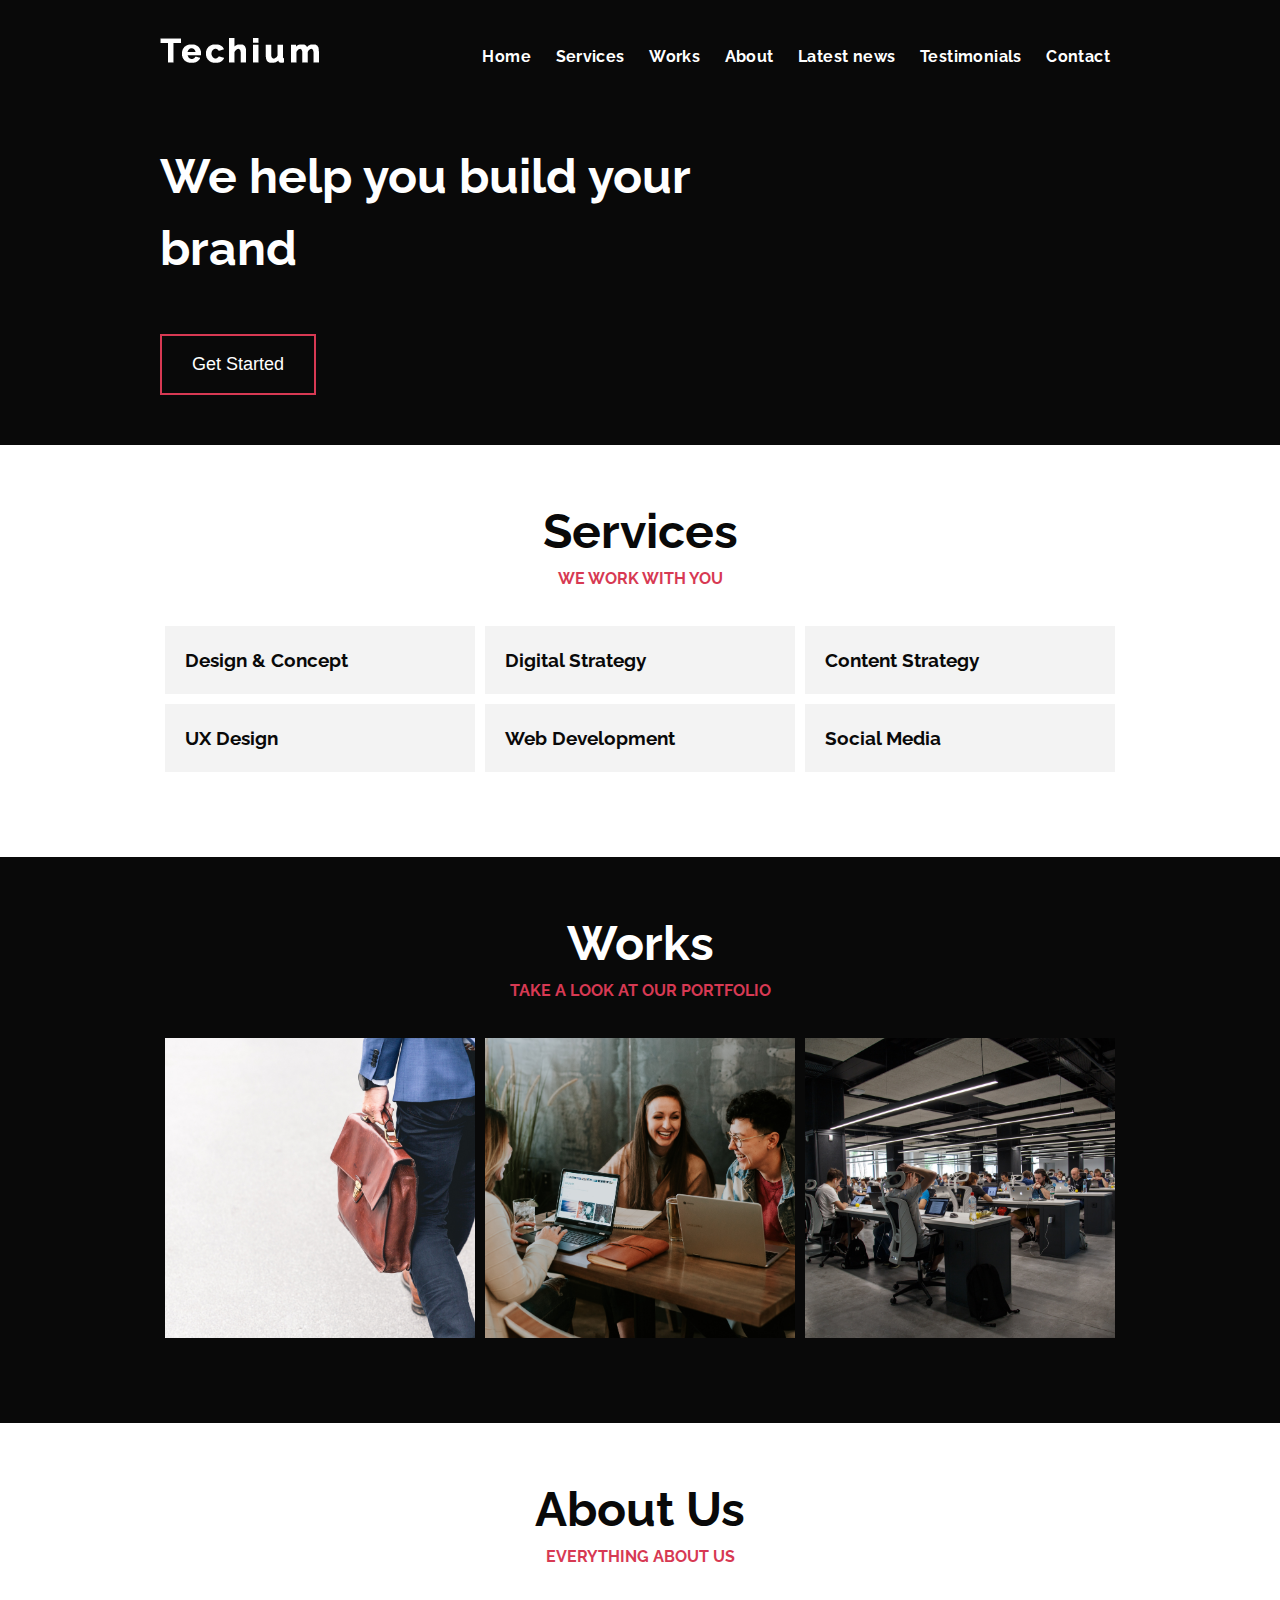
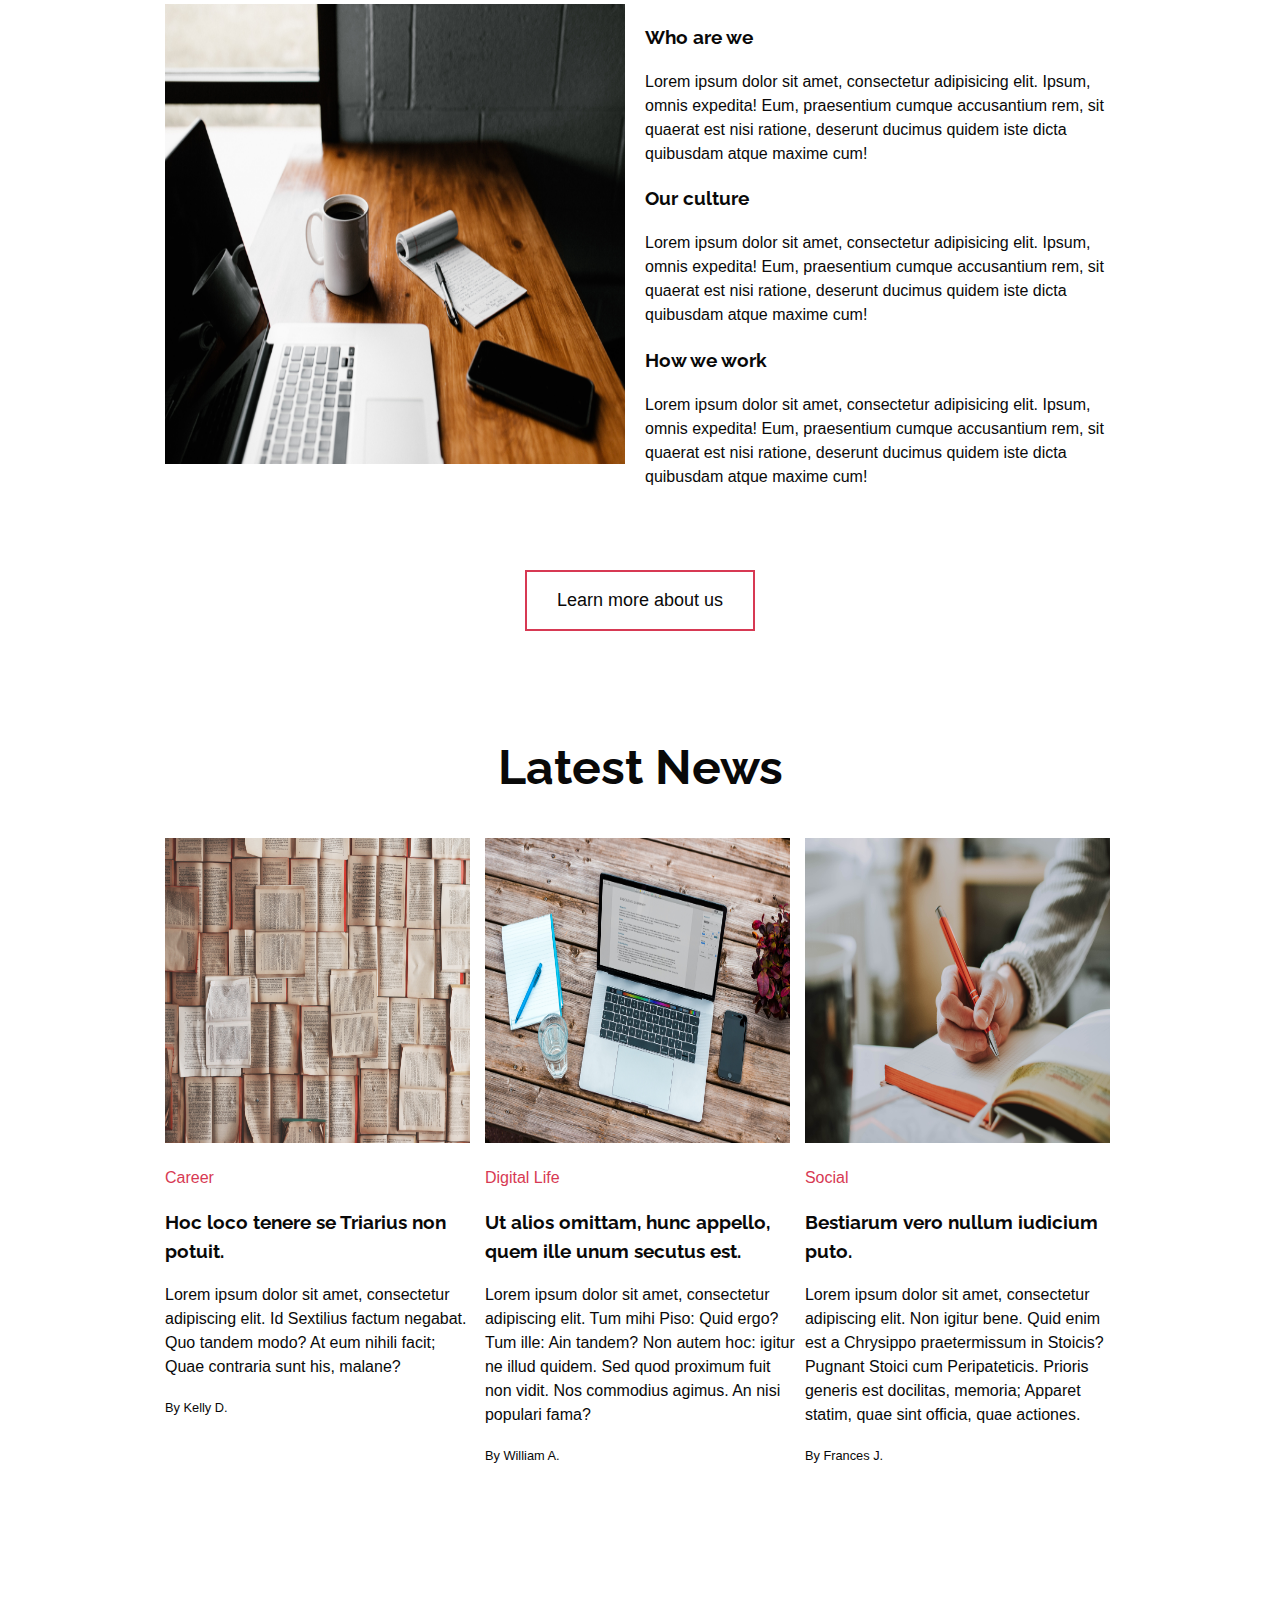
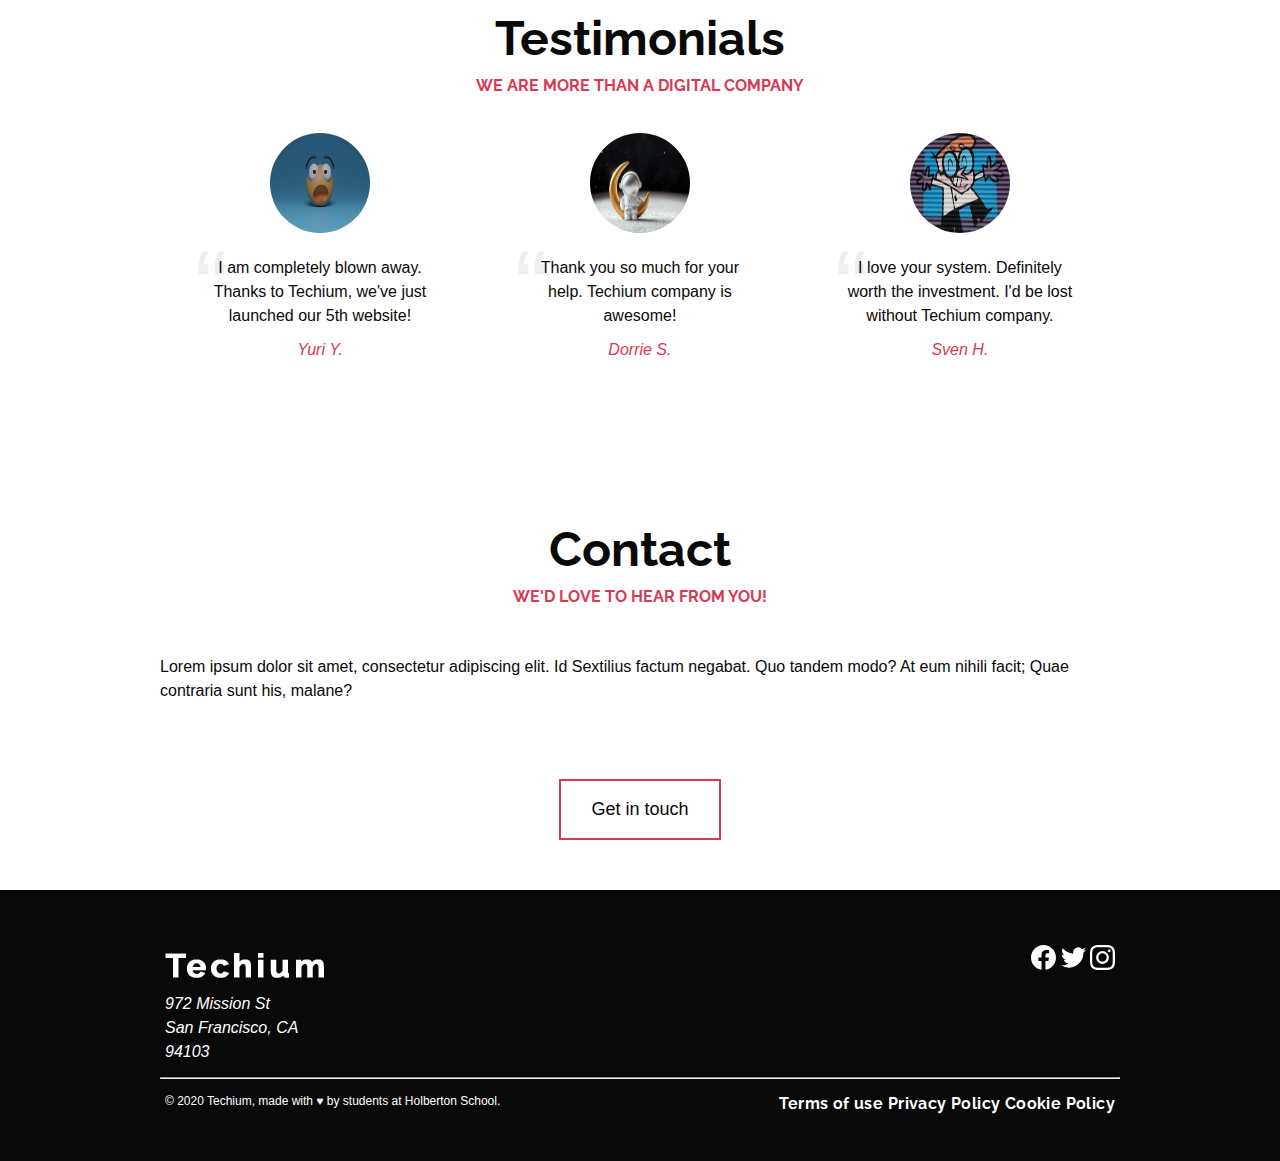
==== 0x02-CSS_advanced/index.html @ 077ae386 "developer tools task" ====
<!DOCTYPE html>
<html lang="en" dir="ltr">
  <head>
    <meta charset="utf-8">
    <meta name="viewport" content="width=device-width, initial-scale=1, viewport-fit=cover">
    <title>Homepage - Techium</title>
    <meta name="description" content="Description of the page less than 150 characters">
    <link rel="icon" type="image/png" href="images/favicon.jpg">
    <link href="https://fonts.googleapis.com/css?family=Open+Sans:400,700|Raleway:700&display=swap" rel="stylesheet">
    <link rel='stylesheet' href='./styles/32-style.css'>
  </head>
  <body>
    <!-- Header -->
    <header class="header" data-section-theme="dark">
      <div class="container">
        <div class="header-logo">
          <a href="#">
            <img src="images/logo-white.png" alt="Techium logo" width="160" height="40">
          </a>
        </div>
        <nav class="navbar-menu">
          <ul class="nav">
            <li class="nav-item">
              <a href="#" class="nav-link">Home</a>
            </li>
            <li class="nav-item">
              <a href="#services" class="nav-link">Services</a>
            </li>
            <li class="nav-item">
              <a href="#works" class="nav-link">Works</a>
            </li>
            <li class="nav-item">
              <a href="#about" class="nav-link">About</a>
            </li>
            <li class="nav-item">
              <a href="#latest_news" class="nav-link">Latest news</a>
            </li>
            <li class="nav-item">
              <a href="#testimonials" class="nav-link">Testimonials</a>
            </li>
            <li class="nav-item">
              <a href="#contact" class="nav-link">Contact</a>
            </li>
          </ul>
        </nav>
      </div>
    </header>
    <!-- Main -->
    <main>
      <h1 class="visually-hidden">Homepage</h1>
      <!-- Hero section -->
      <section class="section-hero" data-section-theme="dark">
        <div class="container">
          <div class="section-body">
            <section class="section-inner">
              <h2 class="section-title">We help you build your brand</h2>
              <a href="#" class="button">Get Started</a>
            </section>
          </div>
        </div>
      </section>
      <!-- Services section -->
      <section id="services" class="section">
        <div class="container">
          <header class="section-header">
            <h2 class="section-title">Services</h2>
            <p class="section-tagline">We work with you</p>
          </header>
          <div class="section-body">
            <ul class="row">
              <li class="col-1-3">
                <div class="card-services">
                  <h3 class="card-title"><a href="#">Design & Concept</a></h3>
                </div>
              </li>
              <li class="col-1-3">
                <div class="card-services">
                  <h3 class="card-title"><a href="#">Digital Strategy</a></h3>
                </div>
              </li>
              <li class="col-1-3">
                <div class="card-services">
                  <h3 class="card-title"><a href="#">Content Strategy</a></h3>
                </div>
              </li>
            </ul>
            <ul class="row">
              <li class="col-1-3">
                <div class="card-services">
                  <h3 class="card-title"><a href="#">UX Design</a></h3>
                </div>
              </li>
              <li class="col-1-3">
                <div class="card-services">
                  <h3 class="card-title"><a href="#">Web Development</a></h3>
                </div>
              </li>
              <li class="col-1-3">
                <div class="card-services">
                  <h3 class="card-title"><a href="#">Social Media</a></h3>
                </div>
              </li>
            </ul>
          </div>
        </div>
      </section>
      <!-- Works section -->
      <section id="works" class="section" data-section-theme="dark">
        <div class="container">
          <header class="section-header">
            <h2 class="section-title">Works</h2>
            <p class="section-tagline">Take a look at our portfolio</p>
          </header>
          <div class="section-body">
            <ul class="row">
              <li class="col-1-3">
                <article class="card-work">
                  <div class="card-outer">
                    <div class="card-image">
                      <img src="images/pic-work-01.jpg" alt="">
                    </div>
                    <div class="card-inner">
                      <h3 class="card-title"><a href="#">Interior Design</a></h3>
                    </div>
                  </div>
                </article>
              </li>
              <li class="col-1-3">
                <article class="card-work">
                  <div class="card-outer">
                    <div class="card-image">
                      <img src="images/pic-work-02.jpg" alt="">
                    </div>
                    <div class="card-inner">
                      <h3 class="card-title"><a href="#">Web Development</a></h3>
                    </div>
                  </div>
                </article>
              </li>
              <li class="col-1-3">
                <article class="card-work">
                  <div class="card-outer">
                    <div class="card-image">
                      <img src="images/pic-work-03.jpg" alt="">
                    </div>
                    <div class="card-inner">
                      <h3 class="card-title"><a href="#">Personal Development</a></h3>
                    </div>
                  </div>
                </article>
              </li>
            </ul>
          </div>
        </div>
      </section>
      <!-- About Us section -->
      <section id="about" class="section">
        <div class="container">
          <header class="section-header">
            <h2 class="section-title">About Us</h2>
            <p class="section-tagline">Everything about us</p>
          </header>
          <div class="section-body">
            <div class="row">
              <div class="col-1-2">
                <img src="images/pic-about-01.jpg" alt="" width="460" height="460">
              </div>
              <div class="col-1-2">
                <h3>Who are we</h3>
                <p>Lorem ipsum dolor sit amet, consectetur adipisicing elit. Ipsum, omnis expedita! Eum, praesentium cumque accusantium rem, sit quaerat est nisi ratione, deserunt ducimus quidem iste dicta quibusdam atque maxime cum!</p>
                <h3>Our culture</h3>
                <p>Lorem ipsum dolor sit amet, consectetur adipisicing elit. Ipsum, omnis expedita! Eum, praesentium cumque accusantium rem, sit quaerat est nisi ratione, deserunt ducimus quidem iste dicta quibusdam atque maxime cum!</p>
                <h3>How we work</h3>
                <p>Lorem ipsum dolor sit amet, consectetur adipisicing elit. Ipsum, omnis expedita! Eum, praesentium cumque accusantium rem, sit quaerat est nisi ratione, deserunt ducimus quidem iste dicta quibusdam atque maxime cum!</p>
              </div>
            </div>
          </div>
          <div class="section-footer">
            <a href="#" class="button">Learn more about us</a>
          </div>
        </div>
      </section>
      <!-- Latest news section -->
      <section id="latest_news" class="section">
        <div class="container">
          <header class="section-header">
            <h2 class="section-title">Latest News</h2>
          </header>
          <div class="section-body">
            <ul class="row">
              <li class="col-1-3">
                <article class="card-blog">
                  <div>
                    <img src="images/pic-article-01.jpg" alt="" width="305" height="305">
                  </div>
                  <p class="card-category">Career</p>
                  <h3><a href="#">Hoc loco tenere se Triarius non potuit.</a></h3>
                  <p>Lorem ipsum dolor sit amet, consectetur adipiscing elit. Id Sextilius factum negabat. Quo tandem modo? At eum nihili facit; Quae contraria sunt his, malane?</p>
                  <small>By Kelly D.</small>
                </article>
              </li>
              <li class="col-1-3">
                <article class="card-blog">
                  <div>
                    <img src="images/pic-article-02.jpg" alt="" width="305" height="305">
                  </div>
                  <p class="card-category">Digital Life</p>
                  <h3><a href="#">Ut alios omittam, hunc appello, quem ille unum secutus est.</a></h3>
                  <p>Lorem ipsum dolor sit amet, consectetur adipiscing elit. Tum mihi Piso: Quid ergo? Tum ille: Ain tandem? Non autem hoc: igitur ne illud quidem. Sed quod proximum fuit non vidit. Nos commodius agimus. An nisi populari fama?</p>
                  <small>By William A.</small>
                </article>
              </li>
              <li class="col-1-3">
                <article class="card-blog">
                  <div>
                    <img src="images/pic-article-03.jpg" alt="" width="305" height="305">
                  </div>
                  <p class="card-category">Social</p>
                  <h3><a href="#">Bestiarum vero nullum iudicium puto.</a></h3>
                  <p>Lorem ipsum dolor sit amet, consectetur adipiscing elit. Non igitur bene. Quid enim est a Chrysippo praetermissum in Stoicis? Pugnant Stoici cum Peripateticis. Prioris generis est docilitas, memoria; Apparet statim, quae sint officia, quae actiones.</p>
                  <small>By Frances J.</small>
                </article>
              </li>
            </ul>
          </div>
        </div>
      </section>
      <!-- Testimonials section -->
      <section id="testimonials" class="section">
        <div class="container">
          <header class="section-header">
            <h2 class="section-title">Testimonials</h2>
            <p class="section-tagline">We are more than a digital company</p>
          </header>
          <div class="section-body">
            <ul class="row">
              <li class="col-1-3">
                <article class="card-testimonial">
                  <img src="images/pic-person-01.jpg" alt="Yuri Y. avatar" width="100" height="100" class="card-avatar">
                  <blockquote class="card-quote">
                    <p>I am completely blown away. Thanks to Techium, we've just launched our 5th website!
                      <cite>Yuri Y.</cite>
                    </p>
                  </blockquote>
                </article>
              </li>
              <li class="col-1-3">
                <article class="card-testimonial">
                  <img src="images/pic-person-02.jpg" alt="Dorrie S. avatar" width="100" height="100" class="card-avatar">
                  <blockquote class="card-quote">
                    <p>Thank you so much for your help. Techium company is awesome!
                      <cite>Dorrie S.</cite>
                    </p>
                  </blockquote>
                </article>
              </li>
              <li class="col-1-3">
                <article class="card-testimonial">
                  <img src="images/pic-person-03.jpg" alt="Sven H. avatar" width="100" height="100" class="card-avatar">
                  <blockquote class="card-quote">
                    <p>I love your system. Definitely worth the investment. I'd be lost without Techium company.
                      <cite>Sven H.</cite>
                    </p>
                  </blockquote>
                </article>
              </li>
            </ul>
          </div>
        </div>
      </section>
      <!-- Contact section -->
      <section id="contact" class="section">
        <div class="container">
          <header class="section-header">
            <h2 class="section-title">Contact</h2>
            <p class="section-tagline">We'd love to hear from you!</p>
          </header>
          <div class="section-body">
            <p>Lorem ipsum dolor sit amet, consectetur adipiscing elit. Id Sextilius factum negabat. Quo tandem modo? At eum nihili facit; Quae contraria sunt his, malane?</p>
          </div>
          <div class="section-footer">
            <a href="#" class="button">Get in touch</a>
          </div>
        </div>
      </section>
            </main>
    <!-- Footer -->
    <footer class="footer" data-section-theme="dark">
      <div  class="container">
        <div class="row">
          <div class="col-1-2">
            <img src="images/logo-white.png" alt="Techium logo" width="160" height="40">
            <address class="footer-address">
              972 Mission St<br>
              San Francisco, CA<br>
              94103
            </address>
          </div>
          <div class="col-1-2">
            <ul class="social nav">
              <li class="social-item nav-item">
                <a href="https://www.facebook.com/HolbertonSchool/" class="social-link">
                  <svg viewbox="0 0 24 24" xmlns="http://www.w3.org/2000/svg" width="25" height="25">
                    <title>
                      Facebook icon
                    </title>
                    <path d="M23.998 12c0-6.628-5.372-12-11.999-12C5.372 0 0 5.372 0 12c0 5.988 4.388 10.952 10.124 11.852v-8.384H7.078v-3.469h3.046V9.356c0-3.008 1.792-4.669 4.532-4.669 1.313 0 2.686.234 2.686.234v2.953H15.83c-1.49 0-1.955.925-1.955 1.874V12h3.328l-.532 3.469h-2.796v8.384c5.736-.9 10.124-5.864 10.124-11.853z"/>
                  </svg>
                </a>
              </li>
              <li class="social-item nav-item">
                <a href="https://twitter.com/holbertonschool" class="social-link">
                  <svg viewbox="0 0 24 24" xmlns="http://www.w3.org/2000/svg" width="25" height="25">
                    <title>
                      Twitter icon
                    </title>
                    <path d="M23.954 4.569a10 10 0 0 1-2.825.775 4.958 4.958 0 0 0 2.163-2.723c-.951.555-2.005.959-3.127 1.184a4.92 4.92 0 0 0-8.384 4.482C7.691 8.094 4.066 6.13 1.64 3.161a4.822 4.822 0 0 0-.666 2.475c0 1.71.87 3.213 2.188 4.096a4.904 4.904 0 0 1-2.228-.616v.061a4.923 4.923 0 0 0 3.946 4.827 4.996 4.996 0 0 1-2.212.085 4.937 4.937 0 0 0 4.604 3.417 9.868 9.868 0 0 1-6.102 2.105c-.39 0-.779-.023-1.17-.067a13.995 13.995 0 0 0 7.557 2.209c9.054 0 13.999-7.496 13.999-13.986 0-.209 0-.42-.015-.63a9.936 9.936 0 0 0 2.46-2.548l-.047-.02z"/>
                  </svg>
                </a>
              </li>
              <li class="social-item nav-item">
                <a href="https://www.instagram.com/holbertonschool/" class="social-link">
                  <svg viewbox="0 0 24 24" xmlns="http://www.w3.org/2000/svg" width="25" height="25">
                    <title>
                      Instagram icon
                    </title>
                    <path d="M12 0C8.74 0 8.333.015 7.053.072 5.775.132 4.905.333 4.14.63c-.789.306-1.459.717-2.126 1.384S.935 3.35.63 4.14C.333 4.905.131 5.775.072 7.053.012 8.333 0 8.74 0 12s.015 3.667.072 4.947c.06 1.277.261 2.148.558 2.913a5.885 5.885 0 0 0 1.384 2.126A5.868 5.868 0 0 0 4.14 23.37c.766.296 1.636.499 2.913.558C8.333 23.988 8.74 24 12 24s3.667-.015 4.947-.072c1.277-.06 2.148-.262 2.913-.558a5.898 5.898 0 0 0 2.126-1.384 5.86 5.86 0 0 0 1.384-2.126c.296-.765.499-1.636.558-2.913.06-1.28.072-1.687.072-4.947s-.015-3.667-.072-4.947c-.06-1.277-.262-2.149-.558-2.913a5.89 5.89 0 0 0-1.384-2.126A5.847 5.847 0 0 0 19.86.63c-.765-.297-1.636-.499-2.913-.558C15.667.012 15.26 0 12 0zm0 2.16c3.203 0 3.585.016 4.85.071 1.17.055 1.805.249 2.227.415.562.217.96.477 1.382.896.419.42.679.819.896 1.381.164.422.36 1.057.413 2.227.057 1.266.07 1.646.07 4.85s-.015 3.585-.074 4.85c-.061 1.17-.256 1.805-.421 2.227a3.81 3.81 0 0 1-.899 1.382 3.744 3.744 0 0 1-1.38.896c-.42.164-1.065.36-2.235.413-1.274.057-1.649.07-4.859.07-3.211 0-3.586-.015-4.859-.074-1.171-.061-1.816-.256-2.236-.421a3.716 3.716 0 0 1-1.379-.899 3.644 3.644 0 0 1-.9-1.38c-.165-.42-.359-1.065-.42-2.235-.045-1.26-.061-1.649-.061-4.844 0-3.196.016-3.586.061-4.861.061-1.17.255-1.814.42-2.234.21-.57.479-.96.9-1.381.419-.419.81-.689 1.379-.898.42-.166 1.051-.361 2.221-.421 1.275-.045 1.65-.06 4.859-.06l.045.03zm0 3.678a6.162 6.162 0 1 0 0 12.324 6.162 6.162 0 1 0 0-12.324zM12 16c-2.21 0-4-1.79-4-4s1.79-4 4-4 4 1.79 4 4-1.79 4-4 4zm7.846-10.405a1.441 1.441 0 0 1-2.88 0 1.44 1.44 0 0 1 2.88 0z"/>
                  </svg>
                </a>
              </li>
            </ul>
          </div>
        </div>
        <hr>
        <div class="row">
          <div class="col-1-2">
            <p class="footer-copyright">© 2020 Techium, made with ♥ by students at Holberton School.</p>
          </div>
          <div class="col-1-2">
            <ul class="footer-nav nav">
              <li class="footer-nav-item nav-item">
                <a href="#" class="footer-nav-link">Terms of use</a>
              </li>
              <li class="footer-nav-item nav-item">
                <a href="#" class="footer-nav-link">Privacy Policy</a>
              </li>
              <li class="footer-nav-item nav-item">
                <a href="#" class="footer-nav-link">Cookie Policy</a>
              </li>
            </ul>
          </div>
        </div>
      </div>
    </footer>
  </body>
</html>
---- 0x02-CSS_advanced/styles/32-style.css ----
/*! normalize.css v8.0.1 | MIT License | github.com/necolas/normalize.css */html{line-height:1.15;-webkit-text-size-adjust:100%}body{margin:0}main{display:block}h1{font-size:2em;margin:.67em 0}hr{box-sizing:content-box;height:0;overflow:visible}pre{font-family:monospace,monospace;font-size:1em}a{background-color:transparent}abbr[title]{border-bottom:none;text-decoration:underline;text-decoration:underline dotted}b,strong{font-weight:bolder}code,kbd,samp{font-family:monospace,monospace;font-size:1em}small{font-size:80%}sub,sup{font-size:75%;line-height:0;position:relative;vertical-align:baseline}sub{bottom:-.25em}sup{top:-.5em}img{border-style:none}button,input,optgroup,select,textarea{font-family:inherit;font-size:100%;line-height:1.15;margin:0}button,input{overflow:visible}button,select{text-transform:none}[type=button],[type=reset],[type=submit],button{-webkit-appearance:button}[type=button]::-moz-focus-inner,[type=reset]::-moz-focus-inner,[type=submit]::-moz-focus-inner,button::-moz-focus-inner{border-style:none;padding:0}[type=button]:-moz-focusring,[type=reset]:-moz-focusring,[type=submit]:-moz-focusring,button:-moz-focusring{outline:1px dotted ButtonText}fieldset{padding:.35em .75em .625em}legend{box-sizing:border-box;color:inherit;display:table;max-width:100%;padding:0;white-space:normal}progress{vertical-align:baseline}textarea{overflow:auto}[type=checkbox],[type=radio]{box-sizing:border-box;padding:0}[type=number]::-webkit-inner-spin-button,[type=number]::-webkit-outer-spin-button{height:auto}[type=search]{-webkit-appearance:textfield;outline-offset:-2px}[type=search]::-webkit-search-decoration{-webkit-appearance:none}::-webkit-file-upload-button{-webkit-appearance:button;font:inherit}details{display:block}summary{display:list-item}template{display:none}[hidden]{display:none}
/*# sourceMappingURL=normalize.min.css.map */

:root {
    --color-primary: #d73953;
    --color-black: #090909;
    --color-white: #ffffff;
    --color-light-grey: #f3f3f3;
    --color-dark-grey: #353535;
    --text-color: var(--color-black);
    --font-family-base: "Open Sans, Helvetica Neue", Helvetica, Arial, sans-serif;
    --font-family-title: "Raleway", "Helvetica Neue", Helvetica, Arial, sans-serif;
    --font-size-small: 1.2rem;
    --font-size-medium: 1.6rem;
    --font-size-large: 1.8rem;
    --font-size-x-large: 2.3rem;
    --font-size-xx-large: 4.8rem;
    --font-weight-regular: 400;
    --font-weight-bold: 700;
    --line-height-small:1.2;
    --line-height-base:1.5;
    --line-height-big:1.8;
    --section-header-align: center;
    --section-tagline-transform:uppercase;
    --section-tagline-margin: 0;
    --section-title-margin: 0;
    --section-title-color: var(--color-black);
    --section-padding: 5rem 0;
    --section-header-padding: 0 0 3rem;
    --section-body-padding: 0 0 3rem;
    --section-footer-padding: 3rem 0 0;
    --section-footer-align: center;
    --footer-padding: 5rem 0 1rem;
    --nav-item-font-family: var(--font-family-title);
    --nav-item-font-weight: var(--font-weight-bold);
    --nav-item-font-size: var(--font-size-medium);
    --nav-item-letter-spacing: 0.04rem;
    --nav-item-display: inline-block;
    --nav-item-margin: 0 0 3rem 0;
    --nav-item-link-hover: var(--color-white);
    --button-display: inline-block;
    --button-padding: 1.5rem 3rem;
    --button-border: 0.2rem solid var(--color-primary);
    --button-color: var(--color-black);
    --button-text-decoration: none;
    --button-font-size: var(--font-size-large);
    --button-hover-color: var(--color-white);
    --button-hover-text-decoration: none;
    --button-hover-background: var(--color-primary);
    --header-padding: 4rem 0 0;
    --header-logo-position: relative;
    --header-logo-link-display: inline-block;
    --header-logo-link-position: absolute;
    --header-logo-link-top: -1rem;
    --header-logo-link-left: 0;
    --transition-duration: .3s;
    --transition-cubic-bezier: cubic-bezier(0.17, 0.67, 0, 1.01);
}

*, *::after, *::before {
    box-sizing: border-box;
}

html {
    scroll-behavior: smooth;
    font-size: 62.5%;
}

body {
    color: var(--text-color);
    font-family: var(--font-family-base);
    font-size: var(--font-size-medium);
    font-weight: var(--font-weight-regular);
    line-height: var(--line-height-base);
}

a {
    color: var(--text-color);
    text-decoration: none;
}

h1, h2, h3, h4, h5, h6 {
    font-family: var(--font-family-title);
    font-weight: var(--font-weight-bold);
}

a:link {
    color: var(--text-color);
    text-decoration: none;
}

a:visited {
    font-style: italic;
}

a:hover {
    text-decoration:underline;
}

a:active {
    background-color: var(--color-light-grey);
}

.button {
    display: var(--button-display);
    padding: var(--button-padding);
    border: var(--button-border);
    font-size: var(--button-font-size);
    color: var(--button-color);
    text-decoration: var(--button-text-decoration);
}

.button:hover {
    color: var(--button-hover-color);
    text-decoration: var(--button-hover-text-decoration);
    background-color: var(--button-hover-background);
    transition-duration: var(--transition-duration);
    transition-property: color, background-color;
}

.visually-hidden {
    display: none;
}

.card-category {
    color: var(--color-primary);
}

.card-services .card-title {
    margin: 0;
}

.card-services a {
    display: block;
    padding: 2rem;
    background-color: var(--color-light-grey);
}

.card-services a:hover {
    color: var(--color-white);
    background-color: var(--color-primary);
    text-decoration: none;
}

.navbar-menu {
    float: right;
}

.nav {
    margin: 0;
    padding: 0;
    list-style-type: none;
    text-align: center;
}

.nav .nav-item {
    font-family: var(--nav-item-font-family);
    font-weight: var(--nav-item-font-weight);
    font-size: var(--nav-item-font-size);
    letter-spacing: var(--nav-item-letter-spacing);
    display: var(--nav-item-display);
    margin: var(--nav-item-margin);
}

.nav .nav-link {
    display: block;
    padding: 0.5rem 1rem;
}

.nav .nav-link:hover {
    color: var(--nav-item-link-hover);
}

.nav .nav-link::before {
    content: "";
    position: absolute;
    top: 0;
    left: 0;
    background-color: var(--color-white);
    width: 0;
    height: 0.2rem;
    transition: var(--transition-duration) var(--transition-cubic-bezier);
}

.nav .nav-item:hover .nav-link::before {
    background-color: var(--color-primary);
    width: 100%;
}

.section-title {
    font-family: var(--font-family-title);
    font-size: var(--font-size-xx-large);
    font-weight: var(--font-weight-bold);
    margin: var(--section-title-margin);
    color: var(--section-title-color);
}

.section-tagline {
    color: var(--color-primary);
    font-family: var(--font-family-title);
    font-weight: var(--font-weight-bold);
    text-transform: var(--section-tagline-transform);
    margin: var(--section-tagline-margin);
}

ul.row {
    margin: 0;
    padding: 0;
    list-style-type: none;
}

.col-1-3 {
    width: 33.33%;
}

.col-1-2 {
    width: 50%;
}

[class^='col-'] {
    float: left;
    padding: 0.5rem;
}

.section {
    padding: var(--section-padding);
}

.section-header {
    text-align: var(--section-header-align);
    padding: var(--section-header-padding);
}

.section-body {
    padding: var(--section-body-padding);
}

.section-footer {
    padding: var(--section-footer-padding);
    text-align: var(--section-footer-align);
}

.container {
    width: 960px;
    margin-left: auto;
    margin-right: auto;
}

.footer {
    padding: var(--footer-padding);
}

.footer-copyright {
    margin: 0;
    font-size: var(--font-size-small);
    color: var(--text-color);
}

.footer ul {
    text-align: right;
}

.row::after {
    content:"";
    display: table;
    clear: both;
}


[data-section-theme="dark"] {
    --text-color: var(--color-white);
    --section-title-color: var(--color-white);
    --button-color: var(--color-white);
    background-color: var(--color-black);
}

.footer-address {
    color: var(--text-color);
}

.social-link {
    display: block;
}

.social-link > svg {
    fill: var(--text-color);
}

.card-testimonial {
    text-align: center;
}

.card-testimonial .card-avatar {
    border-radius: 50%;
    width: 10rem;
    height: 10rem;
}

.card-testimonial .card-quote cite {
    display: block;
    padding-top: 1rem;
    color: var(--color-primary);
}

.section-hero {
    background-size: 90rem auto;
}

.section-hero .section-title {
    margin-bottom: 5rem;
}

.section-hero .section-inner {
    padding: 10rem 40rem 2rem 0;
}

.header-logo {
    position: var(--header-logo-position);
}

.header-logo a {
    display: var(--header-logo-link-display);
    position: var(--header-logo-link-position);
    top:var(--header-logo-link-top);
    left: var(--header-logo-link-left);
}

.header {
    padding: var(--header-padding);
}

.card-work .card-outer {
    position: relative;
    overflow: hidden;
}

.card-work .card-image img {
    height: 30rem;
    width: 100%;
    object-fit: cover;
    vertical-align: bottom;
}

.card-work .card-inner {
    position: absolute;
    top: -0.1rem;
    left: -0.1rem;
    right: -0.1rem;
    z-index: 1;
    transition: var(--transition-duration) var(--transition-cubic-bezier);
}

.card-work:hover .card-image {
    transform: scale(1.2);
    transition: var(--transition-duration) var(--transition-cubic-bezier);
}


.card-work:hover .card-inner {
    background-color: rgba(0, 0, 0, 0.7);
}

.card-work .card-title {
    text-align: center;
    margin: 0;
    opacity: 0;
    height: 100%;
    position: relative;
}

.card-work .card-title a {
    display: block;
    text-decoration: none;
    padding-top: 45%;
}

.card-work .card-title a::after {
    position: absolute;
    top: 0;
    right: 0;
    left: 0;
    bottom: 0;
    content: "";
}

.card-testimonial .card-quote cite {
    display: block;
    padding-top: 1rem;
    color: var(--color-primary);
}

.card-testimonial .card-quote {
    position: relative;
}

.card-work:hover .card-title {
opacity: 1;
}

.card-work:hover .card-outer {
    transform: scale(0.95);
}


.card-testimonial .card-quote::before {
    content: "\201C";
    position: absolute;
    top: -4.5rem;
    left: -1rem;
    color: #efeded;
    font-size: 10rem;
    z-index: -1;
}
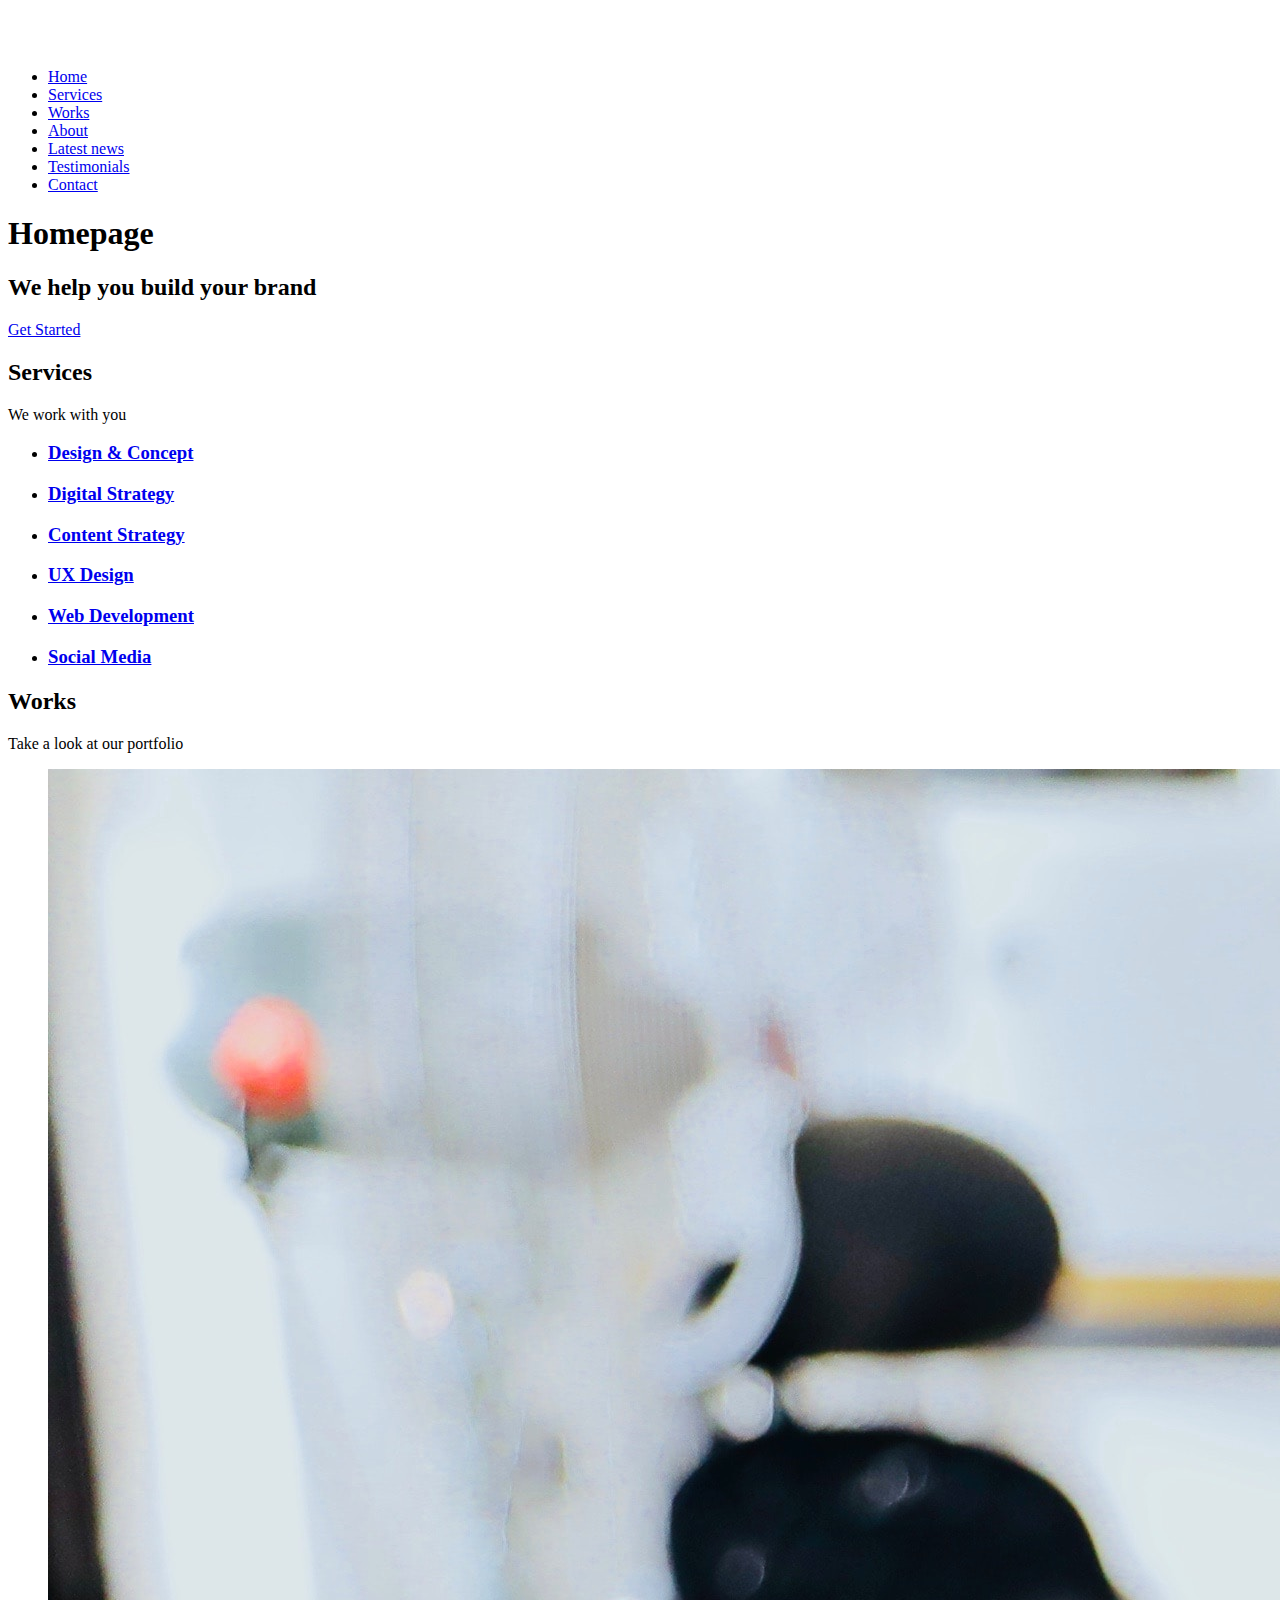
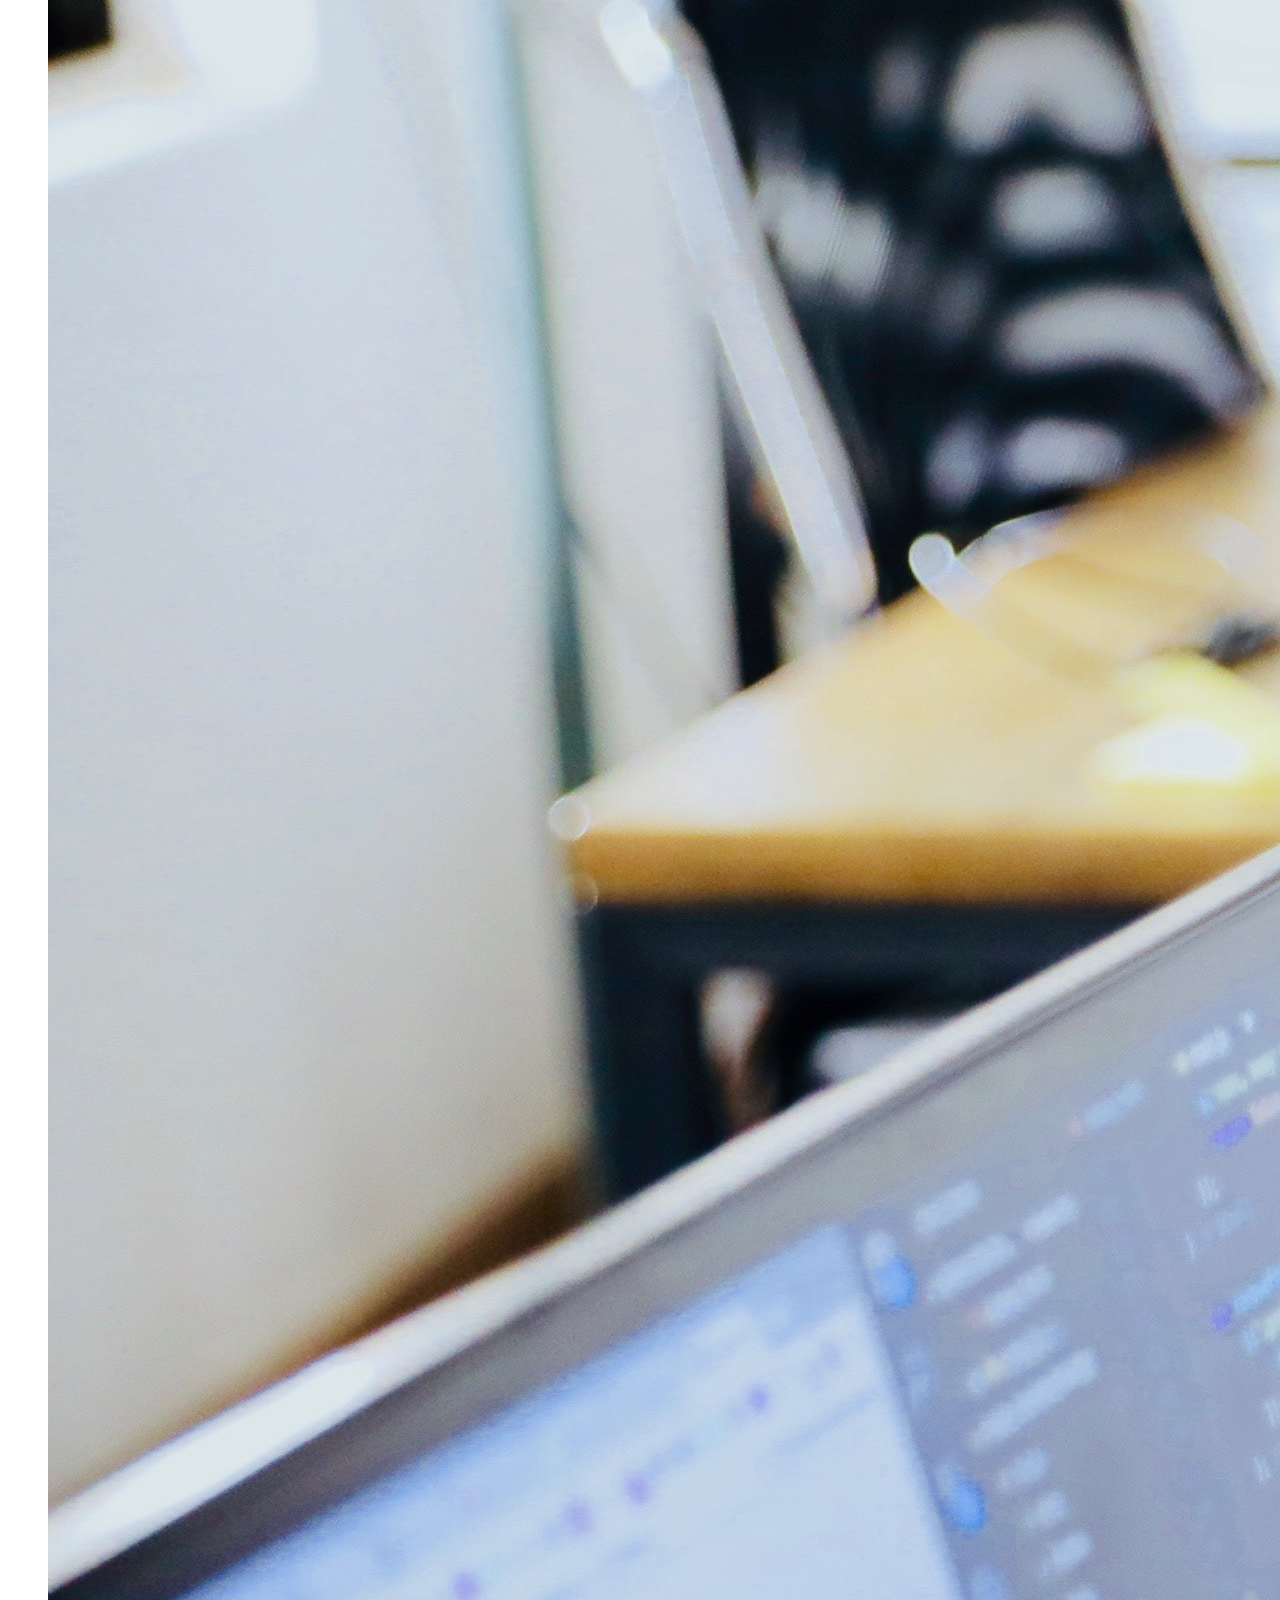
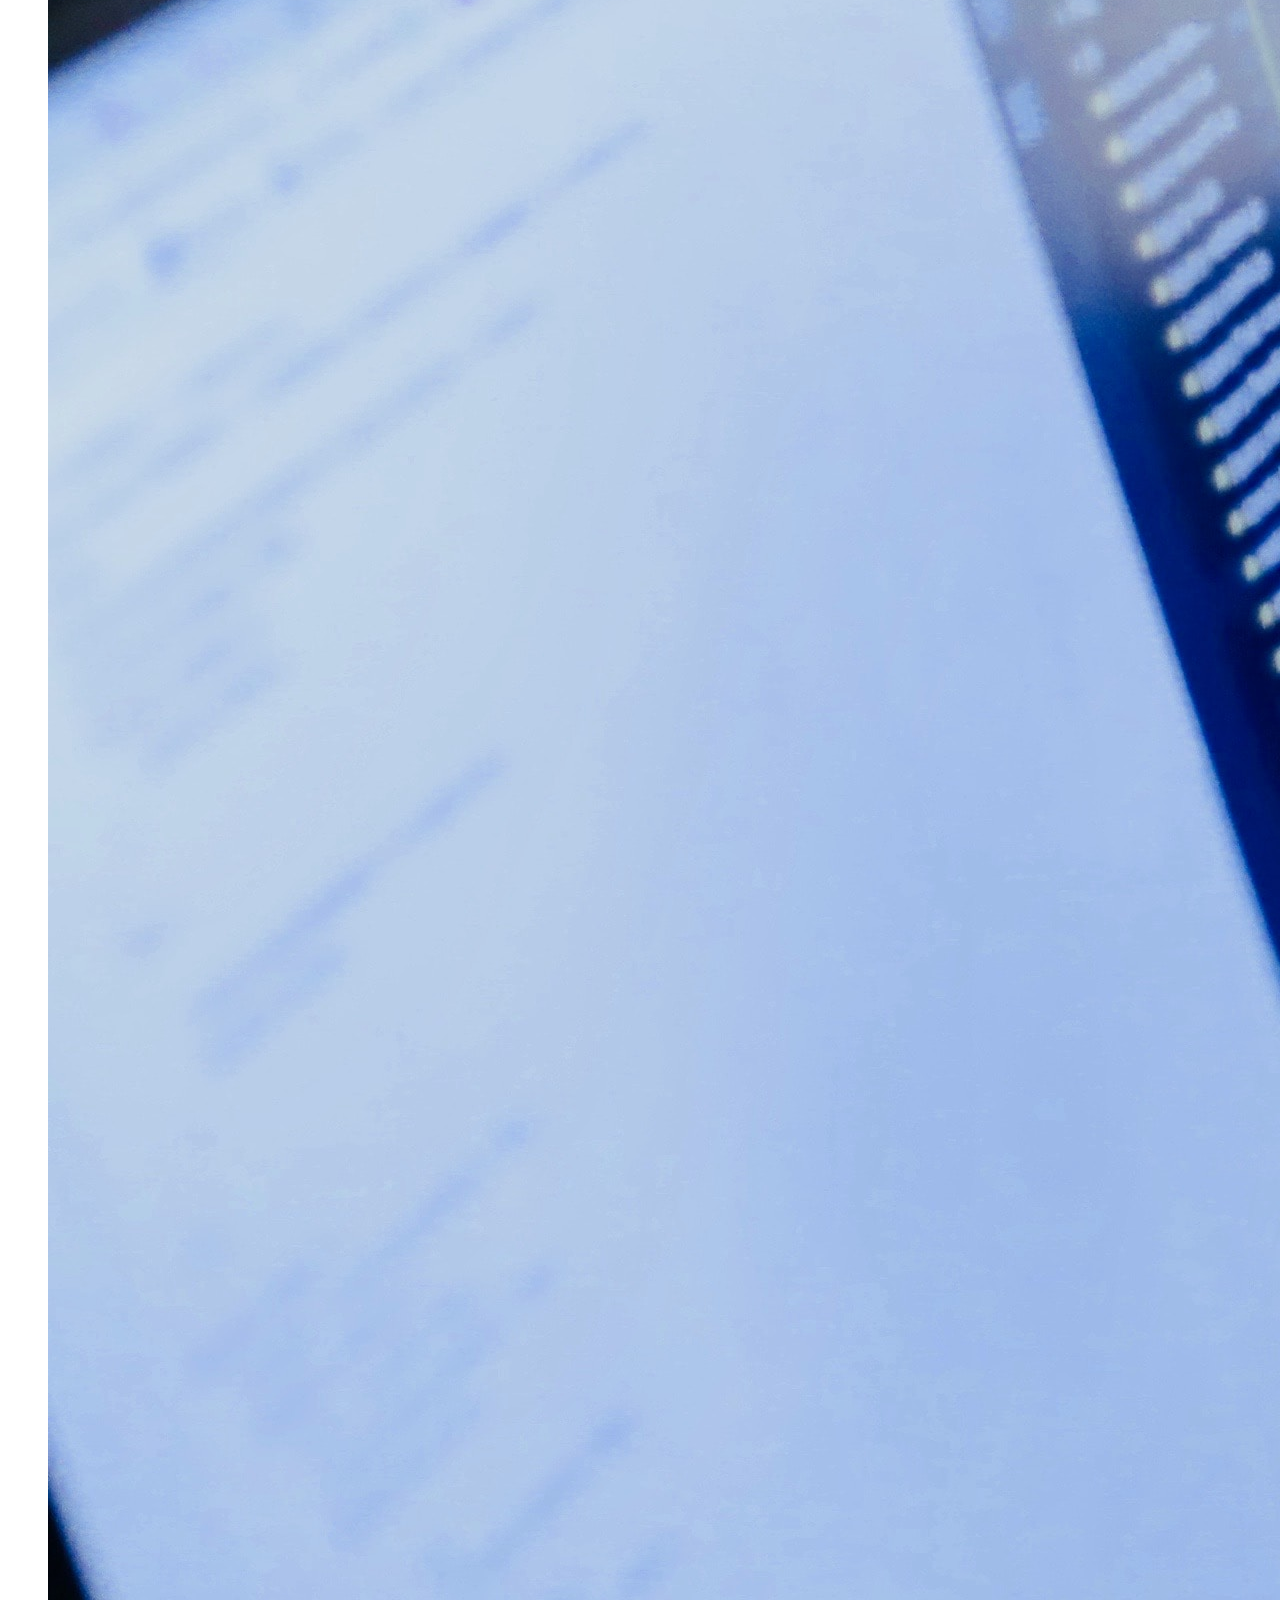
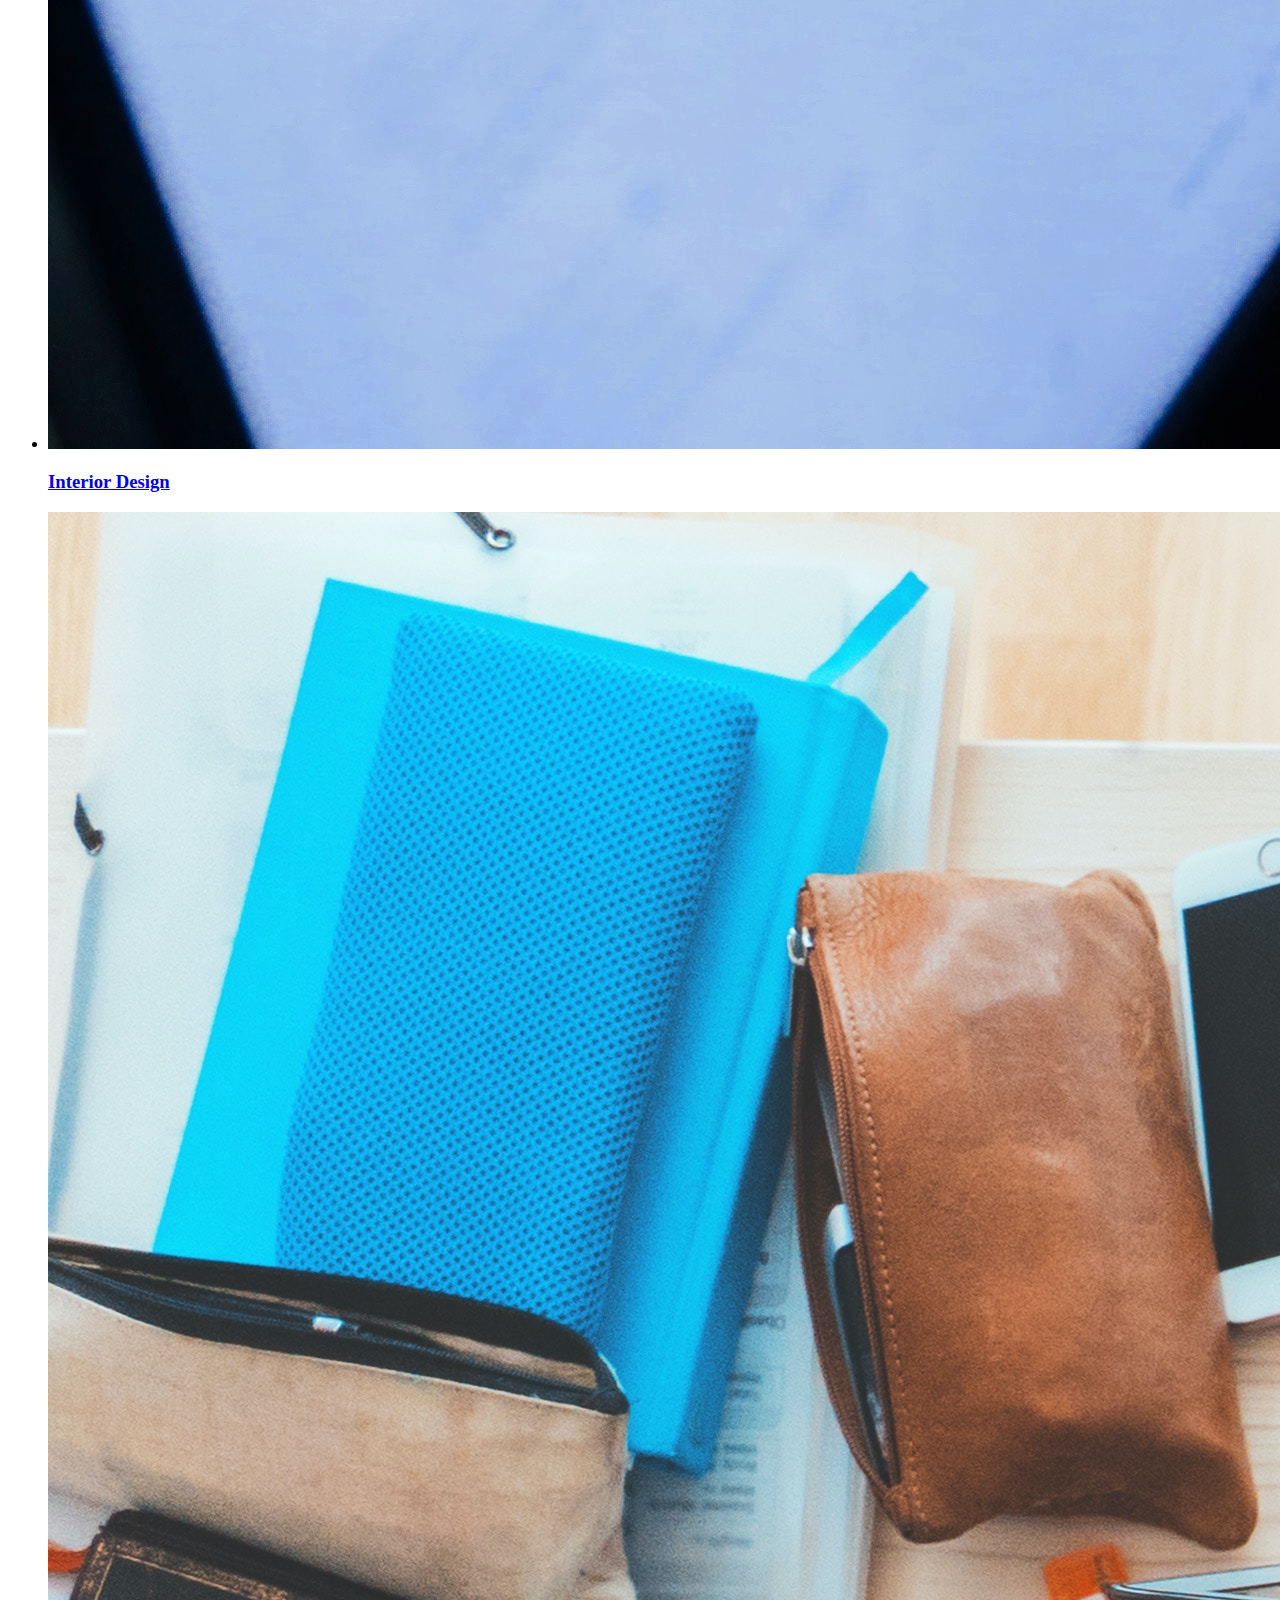
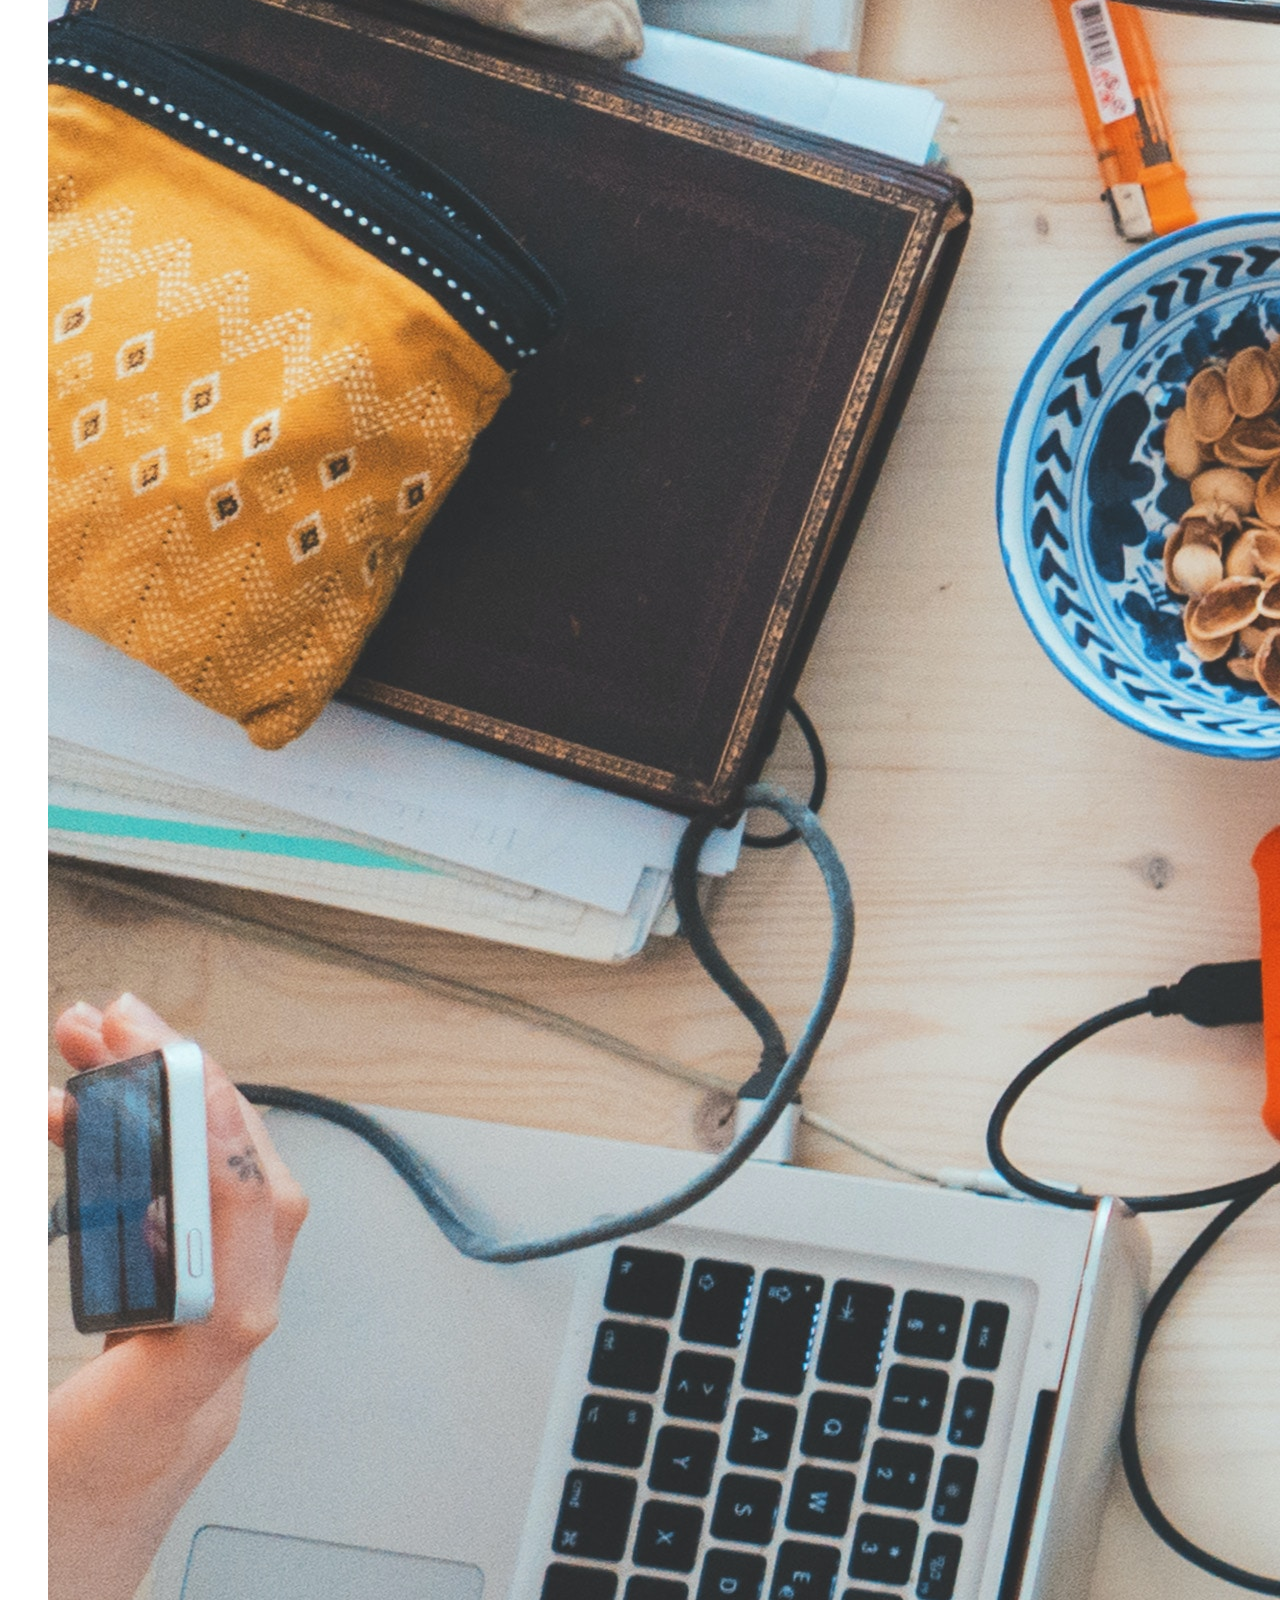
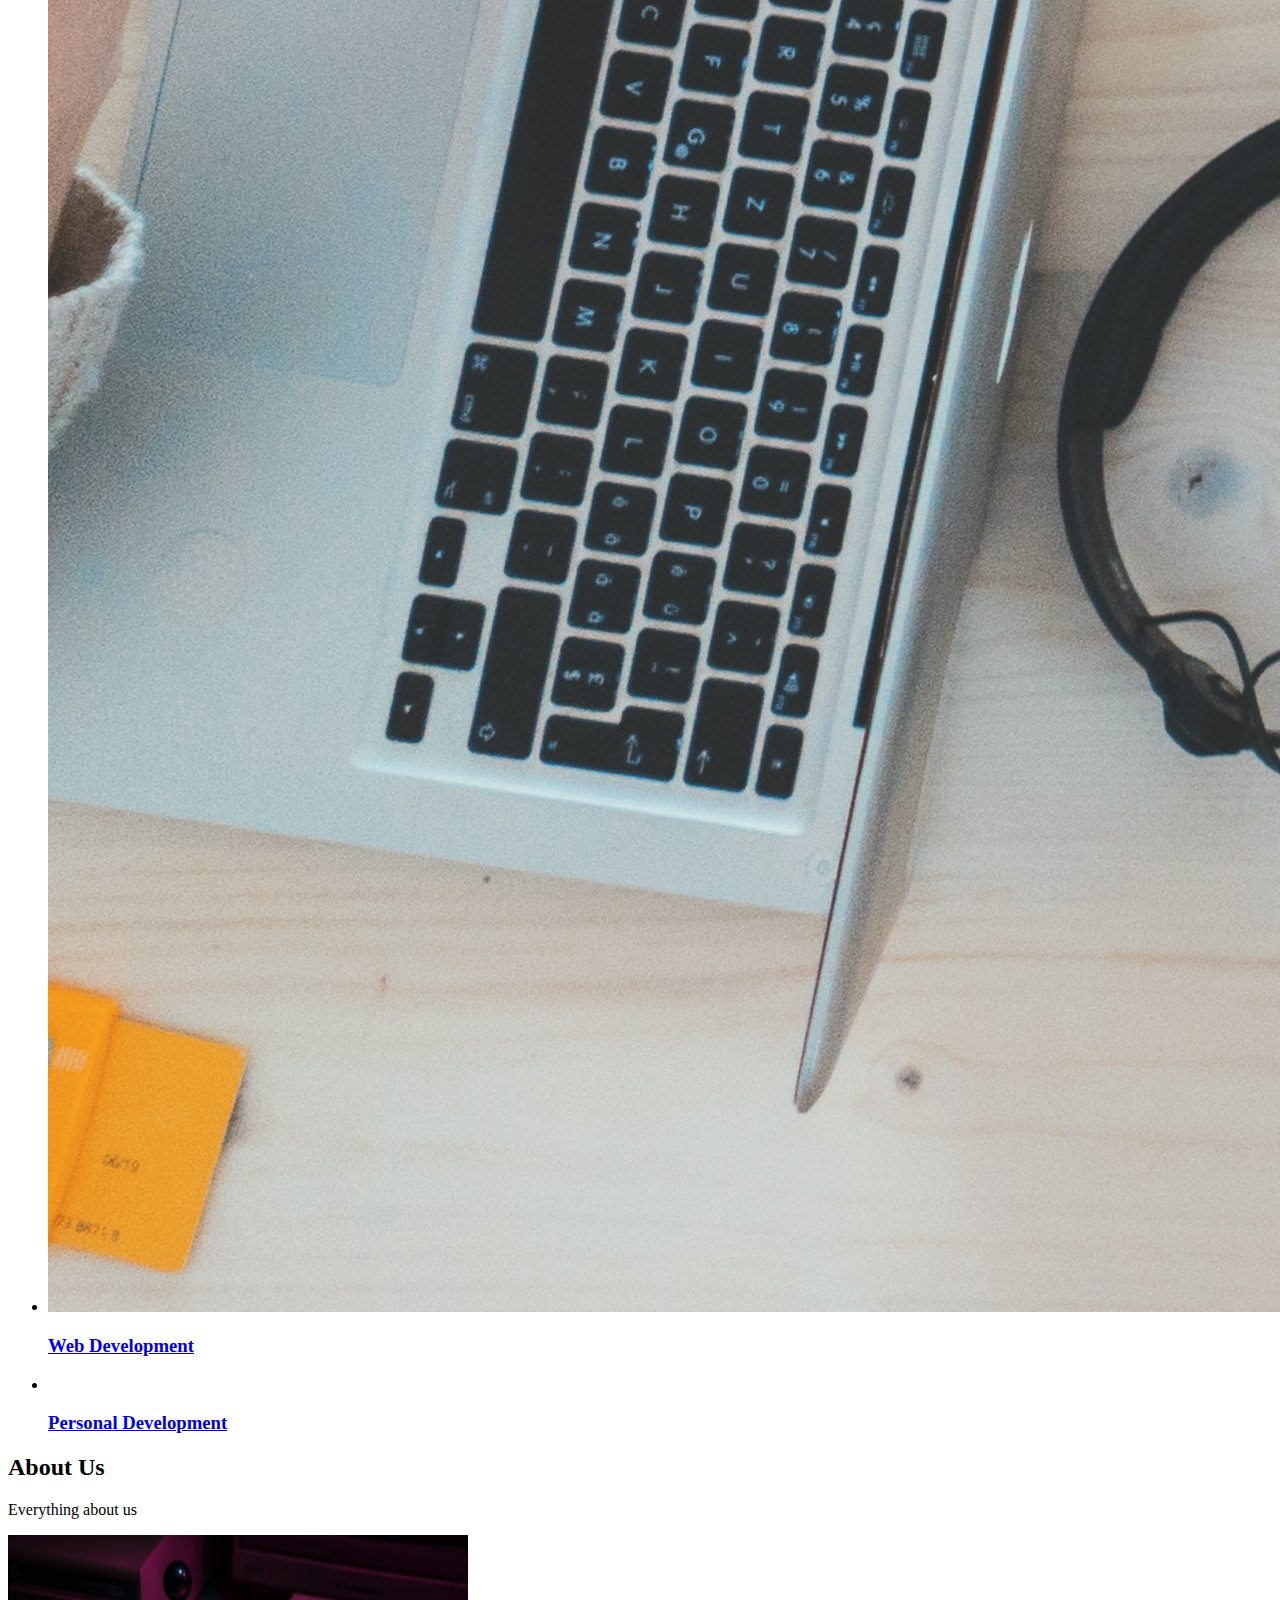
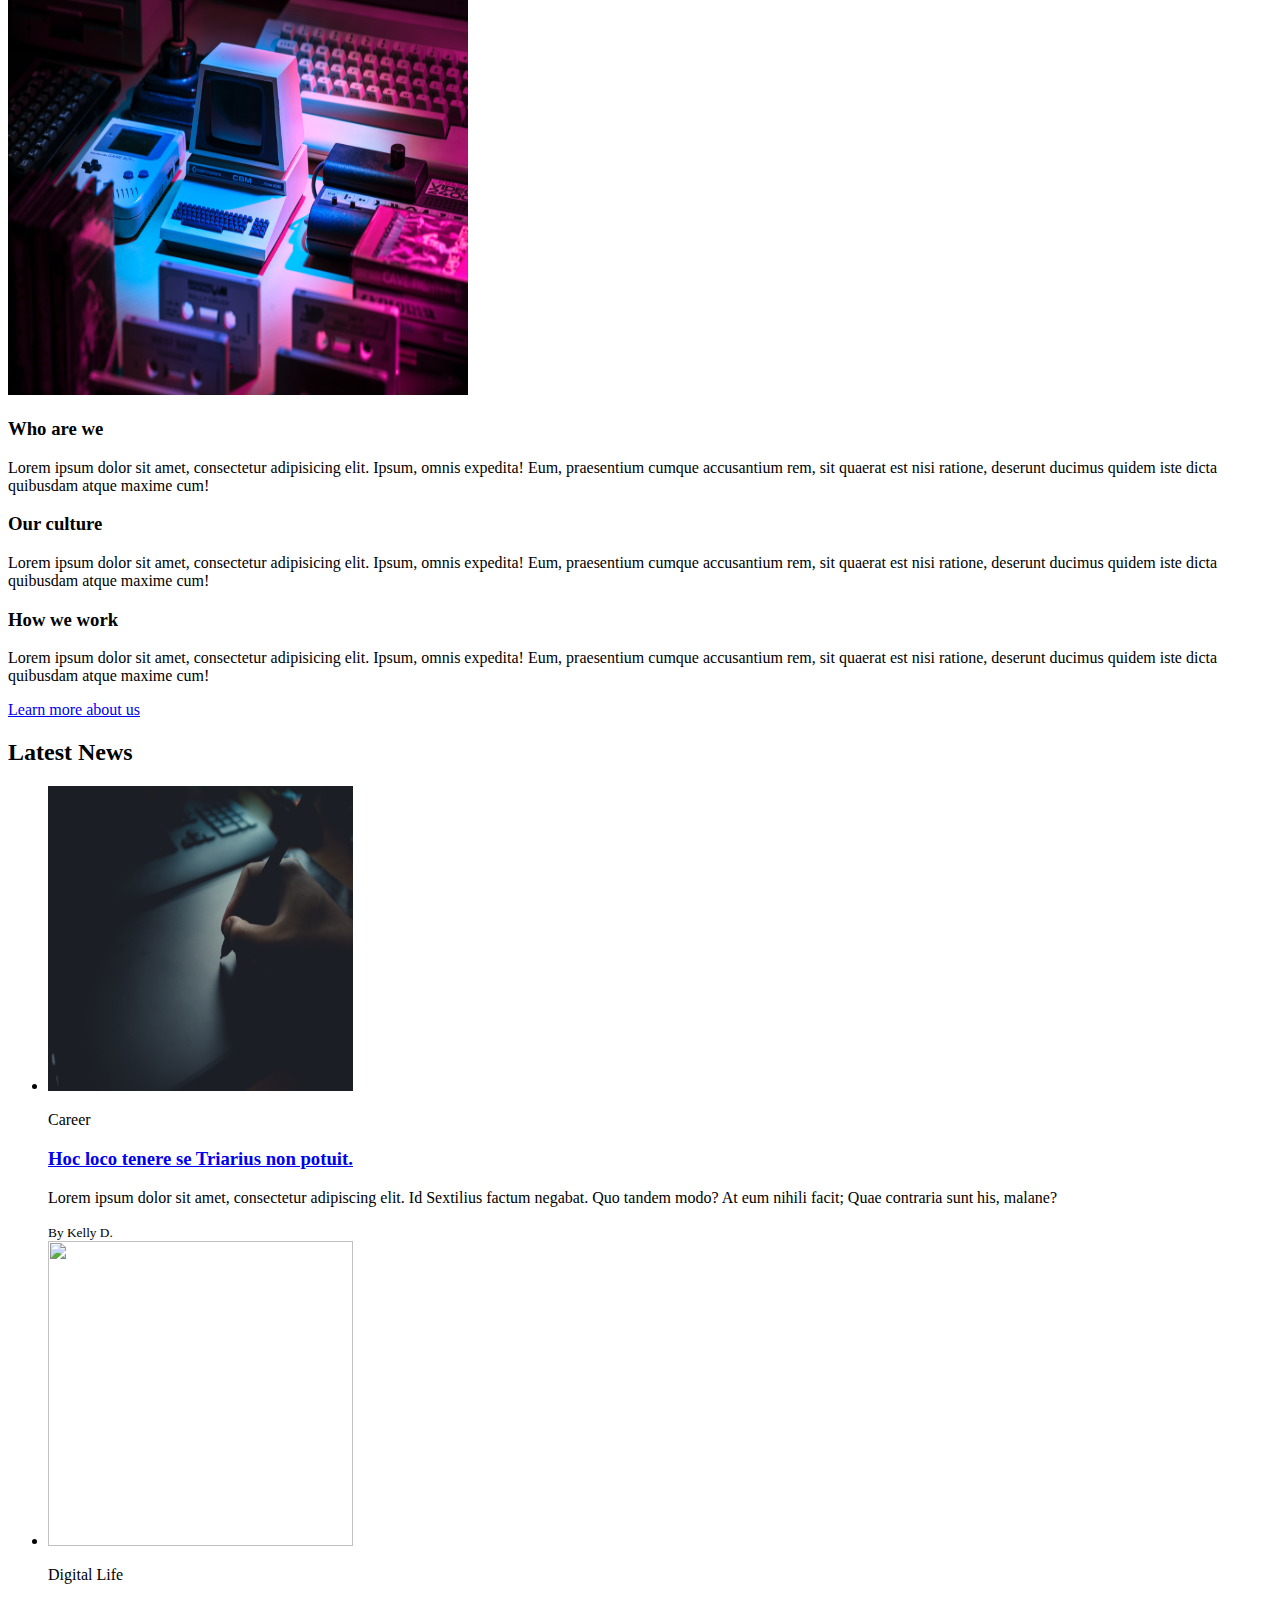
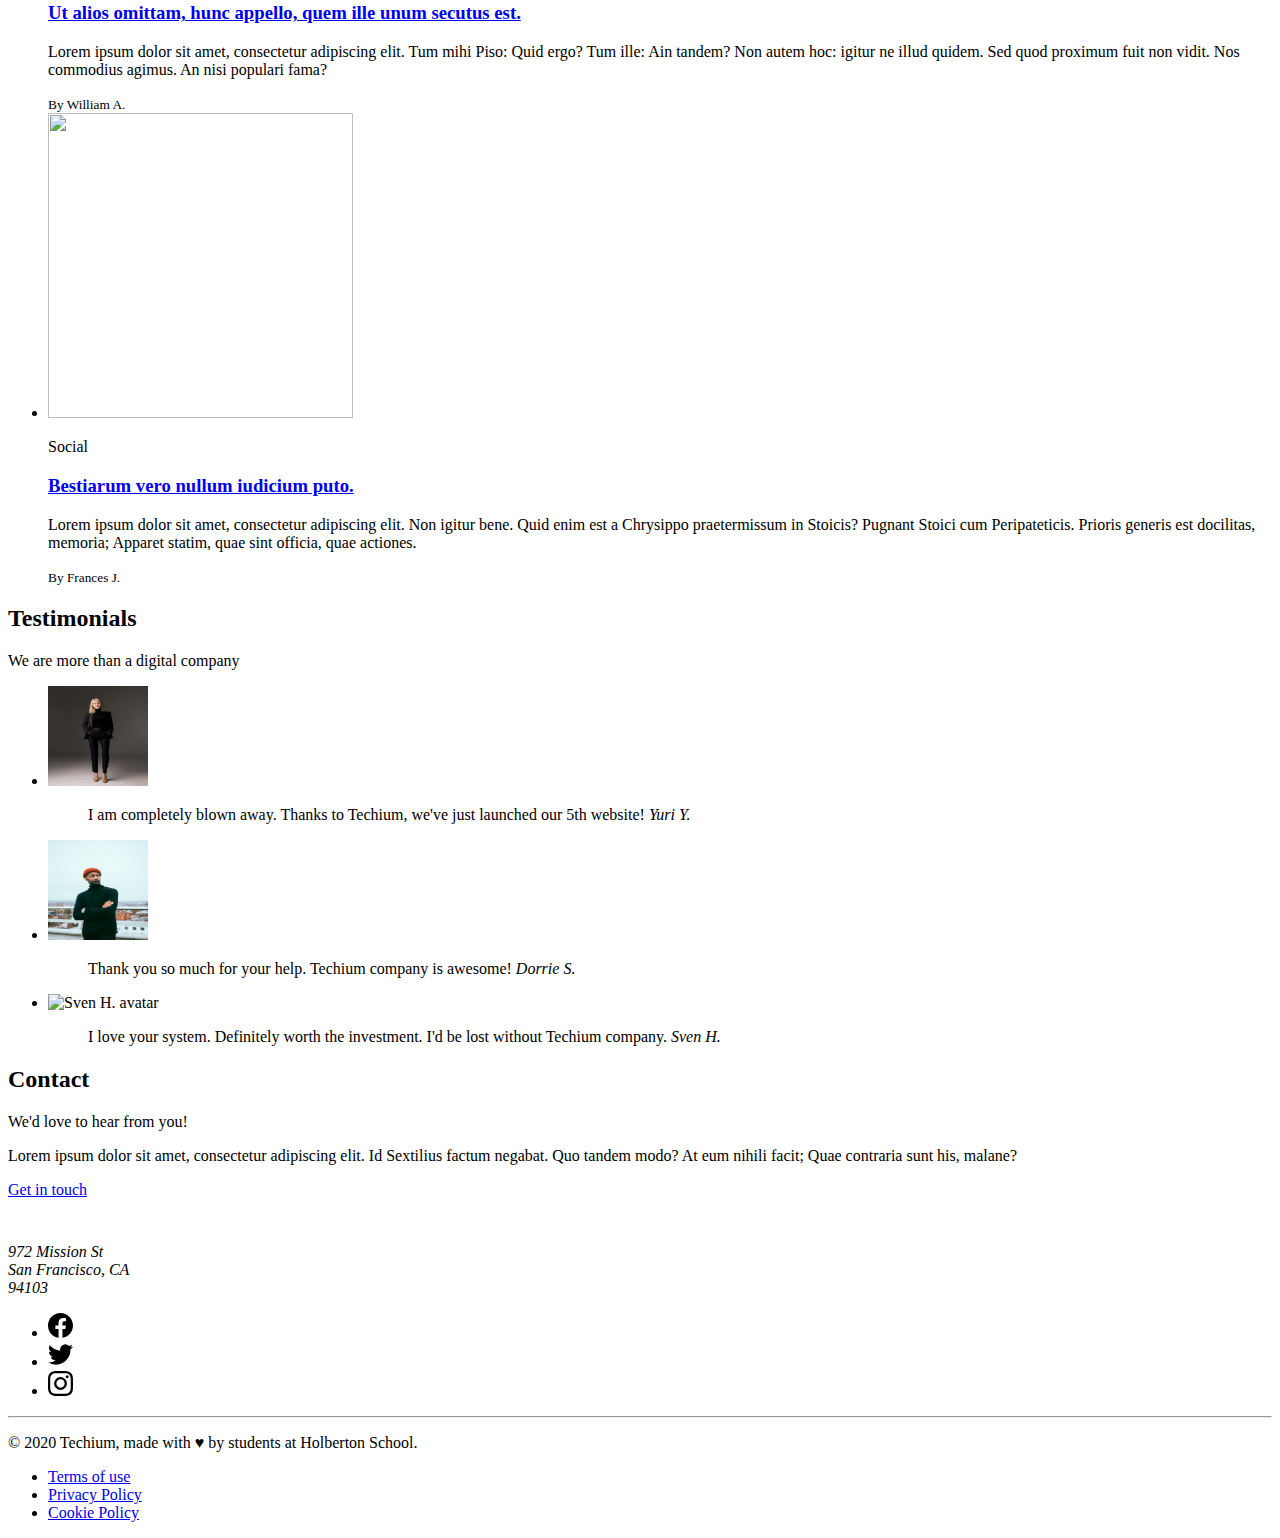
==== commit 81a77dcc: "Lets get some images" ====
--- a/0x02-CSS_advanced/index.html
+++ b/0x02-CSS_advanced/index.html
@@ -7,7 +7,7 @@
     <meta name="description" content="Description of the page less than 150 characters">
     <link rel="icon" type="image/png" href="images/favicon.jpg">
     <link href="https://fonts.googleapis.com/css?family=Open+Sans:400,700|Raleway:700&display=swap" rel="stylesheet">
-    <link rel='stylesheet' href='./styles/32-style.css'>
+    <link rel='stylesheet' href='#'>
   </head>
   <body>
     <!-- Header -->
@@ -353,4 +353,4 @@
       </div>
     </footer>
   </body>
-</html>
+</html>